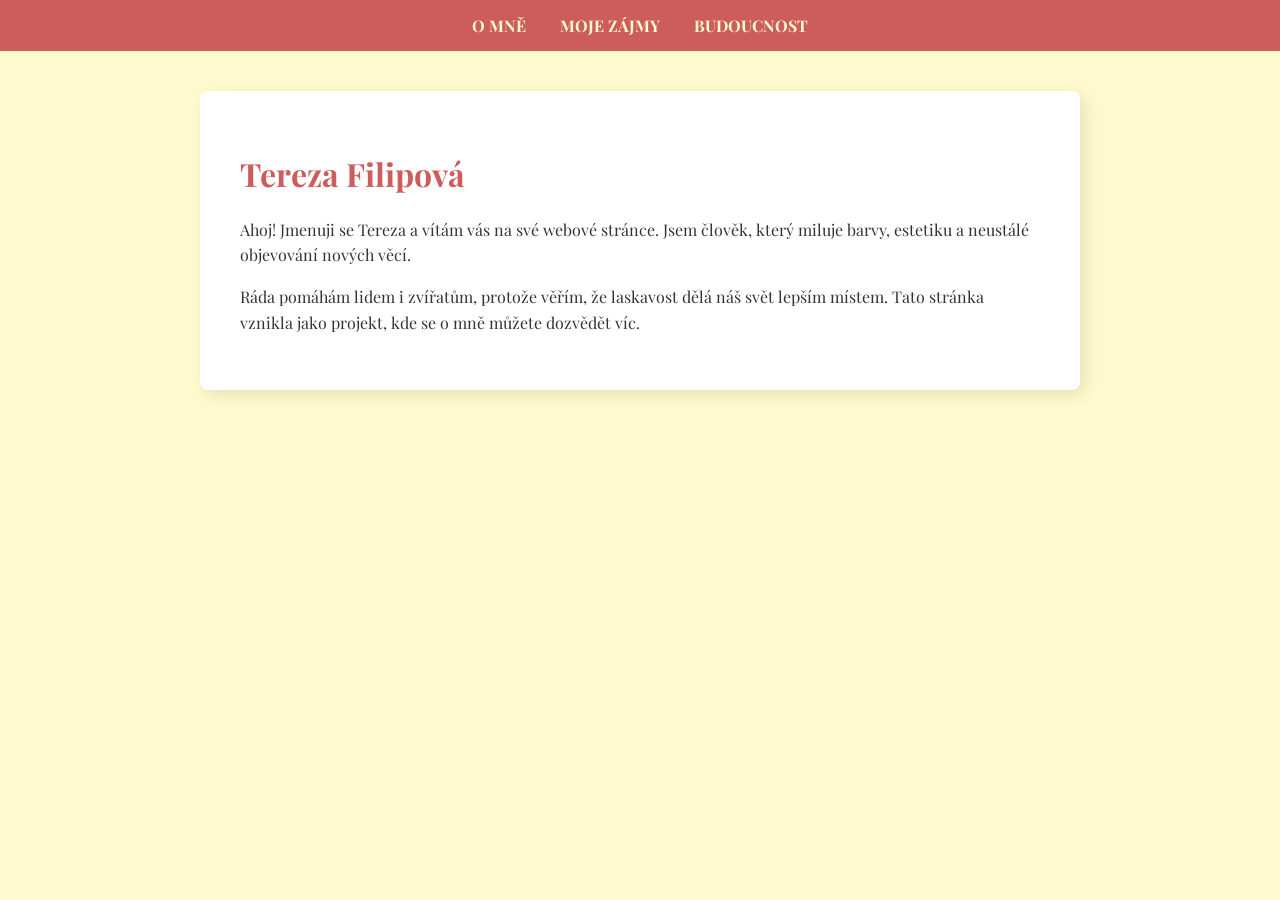
==== index.html @ ba92d98b "Hotovo" ====
<!DOCTYPE html>
<html lang="cs">
<head>
    <meta charset="UTF-8">
    <title>Tereza Filipová | Domů</title>
    <link rel="stylesheet" href="style.css">
</head>
<body>
    <nav>
        <a href="index.html">O mně</a>
        <a href="stranka2.html">Moje zájmy</a>
        <a href="stranka3.html">Budoucnost</a>
    </nav>

    <div class="kontejner">
        <h1>Tereza Filipová</h1>
        <p>Ahoj! Jmenuji se Tereza a vítám vás na své webové stránce. Jsem člověk, který miluje barvy, estetiku a neustálé objevování nových věcí.</p>
        <p>Ráda pomáhám lidem i zvířatům, protože věřím, že laskavost dělá náš svět lepším místem. Tato stránka vznikla jako projekt, kde se o mně můžete dozvědět víc.</p>
    </div>
</body>
</html>
---- style.css ----
/* Import písma, které vypadá jako na tvém obrázku */
@import url('https://fonts.googleapis.com/css2?family=Playfair+Display:wght@400;700&display=swap');

/* Definice tvých barev */
:root {
    --cervena: #CD5C5C;    /* Indian Red */
    --kremova: #FFFACD;    /* Lemon Chiffon */
}

body {
    background-color: var(--kremova);
    color: #333;
    font-family: 'Playfair Display', serif; /* To elegantní písmo */
    margin: 0;
    padding: 0;
}

/* Navigační menu - aby bylo všude stejné a fungovalo */
nav {
    background-color: var(--cervena);
    padding: 15px;
    text-align: center;
}

nav a {
    color: var(--kremova);
    text-decoration: none;
    margin: 0 15px;
    font-weight: bold;
    text-transform: uppercase;
}

/* Bílý papír uprostřed pro text */
.kontejner {
    max-width: 800px;
    margin: 40px auto;
    background: white;
    padding: 40px;
    border-radius: 8px;
    box-shadow: 5px 5px 15px rgba(0,0,0,0.1);
}

h1, h2 {
    color: var(--cervena);
}

p {
    line-height: 1.6;
    margin-bottom: 15px;
}
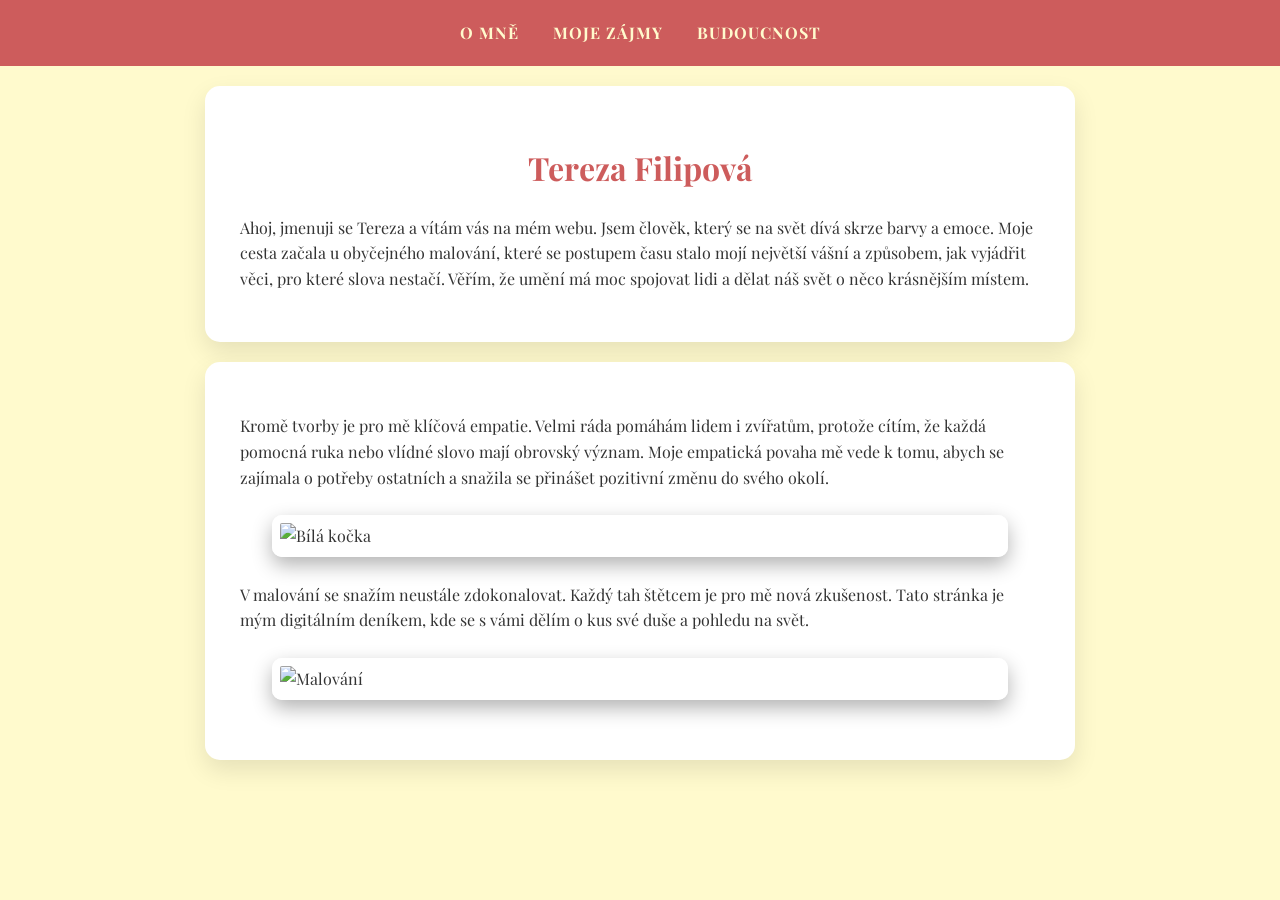
==== commit 2f00fc5d: "Final version" ====
--- a/index.html
+++ b/index.html
@@ -2,8 +2,8 @@
 <html lang="cs">
 <head>
     <meta charset="UTF-8">
-    <title>Tereza Filipová | Domů</title>
     <link rel="stylesheet" href="style.css">
+    <title>Tereza Filipová | O mně</title>
 </head>
 <body>
     <nav>
@@ -14,8 +14,17 @@
 
     <div class="kontejner">
         <h1>Tereza Filipová</h1>
-        <p>Ahoj! Jmenuji se Tereza a vítám vás na své webové stránce. Jsem člověk, který miluje barvy, estetiku a neustálé objevování nových věcí.</p>
-        <p>Ráda pomáhám lidem i zvířatům, protože věřím, že laskavost dělá náš svět lepším místem. Tato stránka vznikla jako projekt, kde se o mně můžete dozvědět víc.</p>
+        <p>Ahoj, jmenuji se Tereza a vítám vás na mém webu. Jsem člověk, který se na svět dívá skrze barvy a emoce. Moje cesta začala u obyčejného malování, které se postupem času stalo mojí největší vášní a způsobem, jak vyjádřit věci, pro které slova nestačí. Věřím, že umění má moc spojovat lidi a dělat náš svět o něco krásnějším místem.</p>
+    </div>
+
+    <div class="kontejner">
+        <p>Kromě tvorby je pro mě klíčová empatie. Velmi ráda pomáhám lidem i zvířatům, protože cítím, že každá pomocná ruka nebo vlídné slovo mají obrovský význam. Moje empatická povaha mě vede k tomu, abych se zajímala o potřeby ostatních a snažila se přinášet pozitivní změnu do svého okolí.</p>
+        
+        <img src="https://www.diamondpet.com/wp-content/uploads/2022/02/close-up-white-cat-with-blue-eyes-121224.jpg" alt="Bílá kočka">
+        
+        <p>V malování se snažím neustále zdokonalovat. Každý tah štětcem je pro mě nová zkušenost. Tato stránka je mým digitálním deníkem, kde se s vámi dělím o kus své duše a pohledu na svět.</p>
+        
+        <img src="https://as1.ftcdn.net/v2/jpg/02/78/32/98/1000_F_278329866_mbYGHcD74yLOlvjWgVpbOYtQ66DPQiT2.jpg" alt="Malování">
     </div>
 </body>
 </html>
--- a/style.css
+++ b/style.css
@@ -1,25 +1,28 @@
-/* Import písma, které vypadá jako na tvém obrázku */
+/* Import elegantního písma */
 @import url('https://fonts.googleapis.com/css2?family=Playfair+Display:wght@400;700&display=swap');
 
-/* Definice tvých barev */
 :root {
-    --cervena: #CD5C5C;    /* Indian Red */
-    --kremova: #FFFACD;    /* Lemon Chiffon */
+    --cervena: #CD5C5C;    /* Indian Red z tvého obrázku */
+    --kremova: #FFFACD;    /* Lemon Chiffon z tvého obrázku */
 }
 
 body {
     background-color: var(--kremova);
-    color: #333;
-    font-family: 'Playfair Display', serif; /* To elegantní písmo */
+    font-family: 'Playfair Display', serif;
     margin: 0;
     padding: 0;
+    line-height: 1.6;
+    color: #333;
 }
 
-/* Navigační menu - aby bylo všude stejné a fungovalo */
+/* Menu */
 nav {
     background-color: var(--cervena);
-    padding: 15px;
+    padding: 20px;
     text-align: center;
+    position: sticky;
+    top: 0;
+    z-index: 1000;
 }
 
 nav a {
@@ -28,23 +31,31 @@
     margin: 0 15px;
     font-weight: bold;
     text-transform: uppercase;
+    letter-spacing: 1px;
 }
 
-/* Bílý papír uprostřed pro text */
+/* Bubliny (Kontejnery) */
 .kontejner {
     max-width: 800px;
-    margin: 40px auto;
+    margin: 20px auto; /* Mezera mezi bublinami */
     background: white;
-    padding: 40px;
-    border-radius: 8px;
-    box-shadow: 5px 5px 15px rgba(0,0,0,0.1);
+    padding: 35px;
+    border-radius: 15px;
+    box-shadow: 0 10px 25px rgba(0,0,0,0.1); /* Jemný stín bubliny */
 }
 
 h1, h2 {
     color: var(--cervena);
+    text-align: center;
 }
 
-p {
-    line-height: 1.6;
-    margin-bottom: 15px;
+/* Design obrázků: bílé ohraničení + shadow */
+img {
+    display: block;
+    max-width: 90%;
+    height: auto;
+    margin: 25px auto;
+    border-radius: 10px;
+    border: 8px solid white; /* Bílé ohraničení */
+    box-shadow: 0 8px 20px rgba(0,0,0,0.3); /* Výraznější stín fotky */
 }
